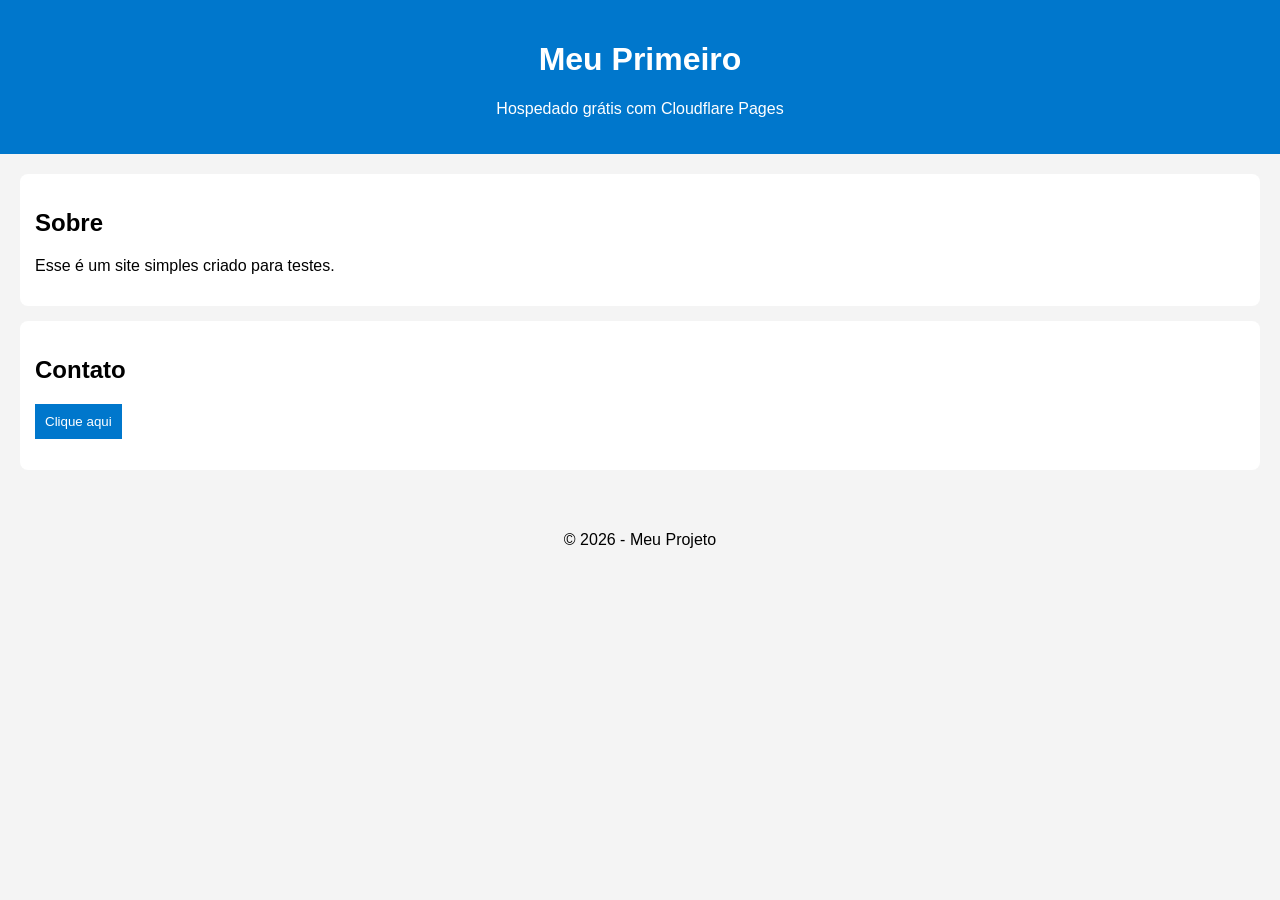
==== index.html @ a83fc157 "Add files via upload" ====
<!DOCTYPE html>
<html lang="pt-BR">
<head>
  <meta charset="UTF-8">
  <title>Meu Site</title>
  <link rel="stylesheet" href="style.css">
</head>
<body>

  <header>
    <h1>Meu Primeiro </h1>
    <p>Hospedado grátis com Cloudflare Pages</p>
  </header>

  <main>
    <section>
      <h2>Sobre</h2>
      <p>Esse é um site simples criado para testes.</p>
    </section>

    <section>
      <h2>Contato</h2>
      <button onclick="mostrarMensagem()">Clique aqui</button>
      <p id="mensagem"></p>
    </section>
  </main>

  <footer>
    <p>© 2026 - Meu Projeto</p>
  </footer>

  <script src="script.js"></script>
</body>
</html>
---- style.css ----
body {
  font-family: Arial, sans-serif;
  margin: 0;
  background: #f4f4f4;
}

header {
  background: #0077cc;
  color: white;
  padding: 20px;
  text-align: center;
}

main {
  padding: 20px;
}

section {
  background: white;
  margin-bottom: 15px;
  padding: 15px;
  border-radius: 8px;
}

button {
  padding: 10px;
  background: #0077cc;
  color: white;
  border: none;
  cursor: pointer;
}

button:hover {
  background: #005fa3;
}

footer {
  text-align: center;
  padding: 10px;
}
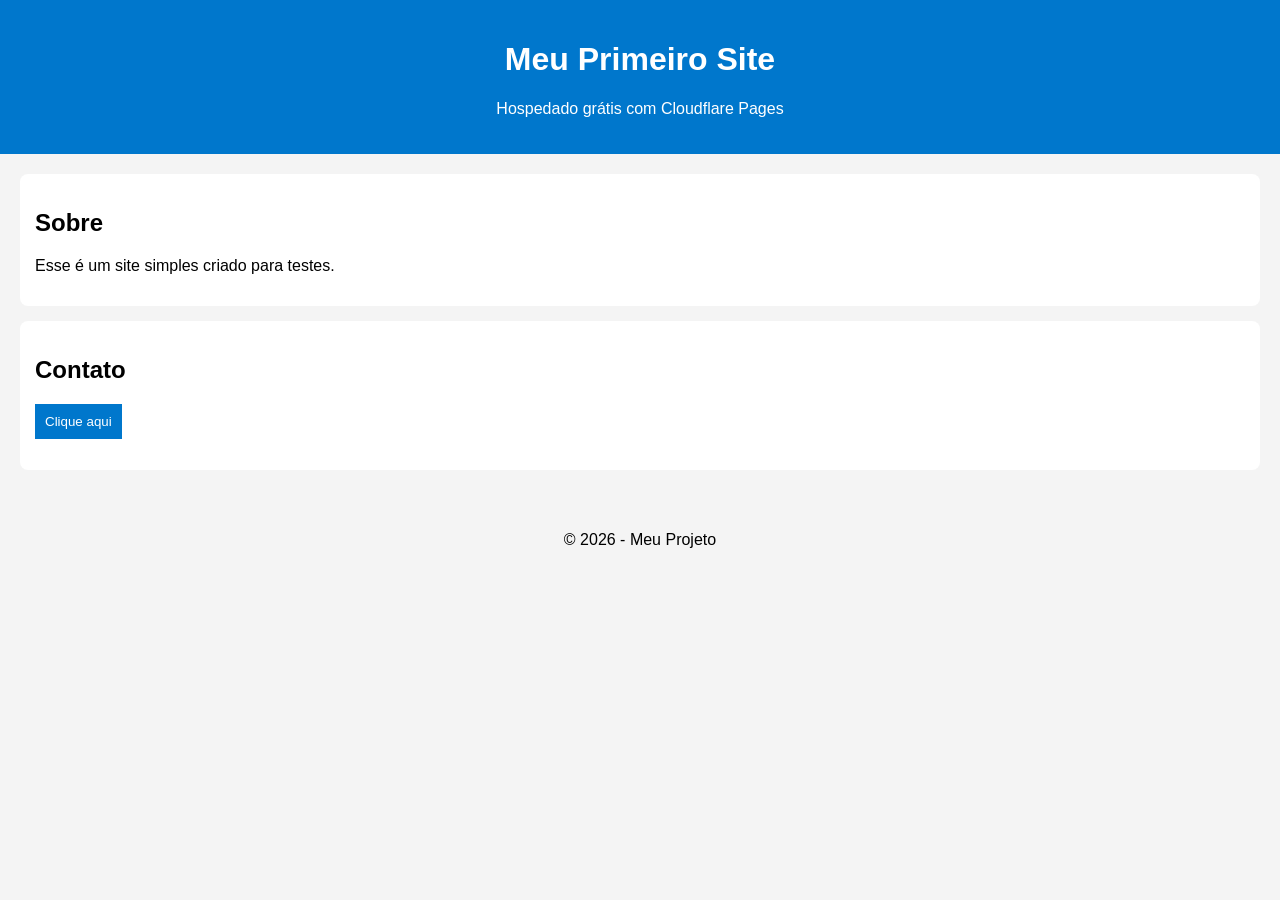
==== commit a5a24505: "Add files via upload" ====
--- a/index.html
+++ b/index.html
@@ -8,7 +8,7 @@
 <body>
 
   <header>
-    <h1>Meu Primeiro </h1>
+    <h1>Meu Primeiro Site </h1>
     <p>Hospedado grátis com Cloudflare Pages</p>
   </header>
 
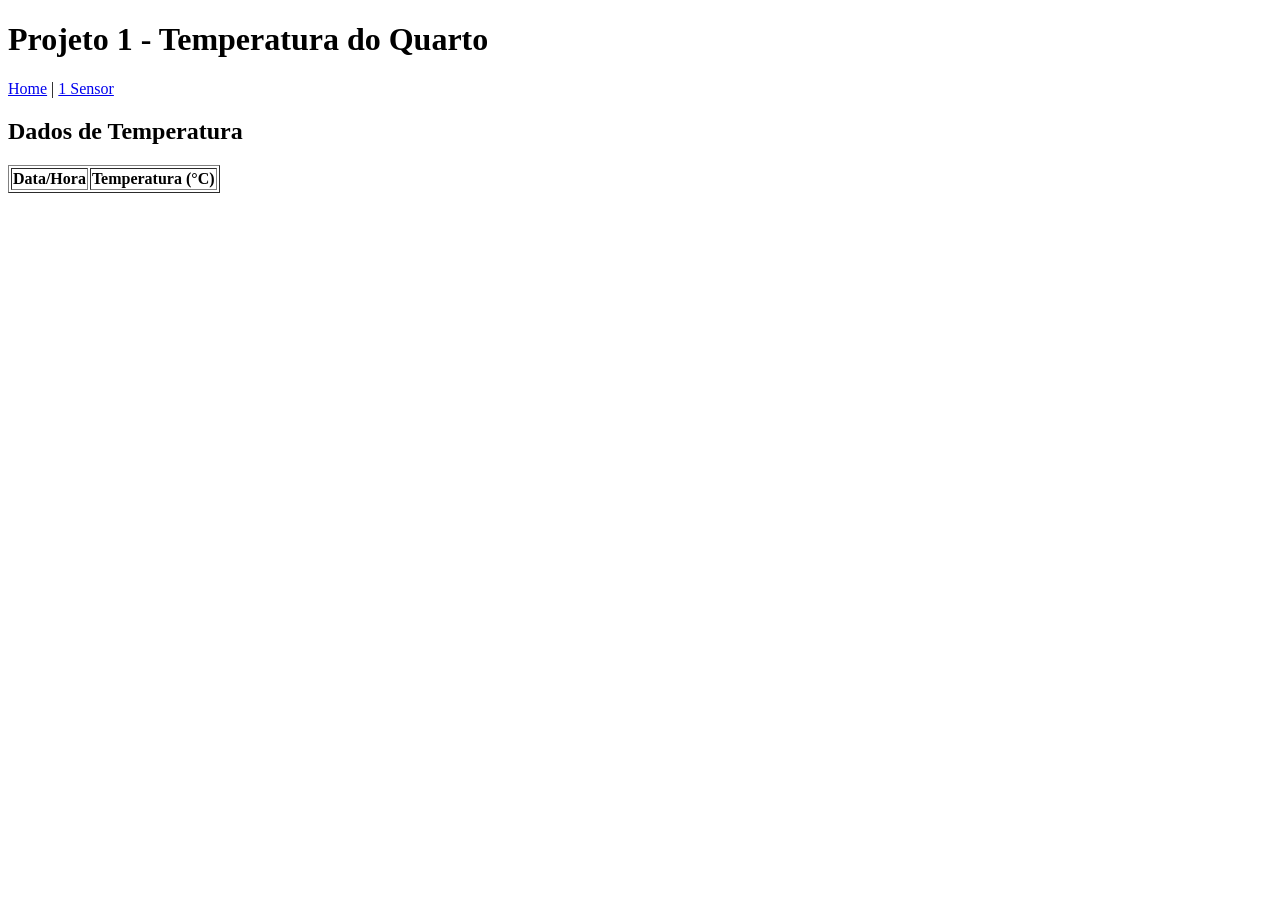
==== commit 3f3f2484: "Add files via upload" ====
--- a/index.html
+++ b/index.html
@@ -1,34 +1,52 @@
 <!DOCTYPE html>
-<html lang="pt-BR">
+<html>
 <head>
   <meta charset="UTF-8">
-  <title>Meu Site</title>
-  <link rel="stylesheet" href="style.css">
+  <title>Temperatura do Quarto</title>
 </head>
+
 <body>
 
-  <header>
-    <h1>Meu Primeiro Site </h1>
-    <p>Hospedado grátis com Cloudflare Pages</p>
-  </header>
+  <h1>Projeto 1 - Temperatura do Quarto</h1>
 
-  <main>
-    <section>
-      <h2>Sobre</h2>
-      <p>Esse é um site simples criado para testes.</p>
-    </section>
+  <nav>
+    <a href="index.html">Home</a> |
+    <a href="sensor1.html">1 Sensor</a>
+  </nav>
 
-    <section>
-      <h2>Contato</h2>
-      <button onclick="mostrarMensagem()">Clique aqui</button>
-      <p id="mensagem"></p>
-    </section>
-  </main>
+  <h2>Dados de Temperatura</h2>
 
-  <footer>
-    <p>© 2026 - Meu Projeto</p>
-  </footer>
+  <table border="1" id="tabela">
+    <tr>
+      <th>Data/Hora</th>
+      <th>Temperatura (°C)</th>
+    </tr>
+  </table>
 
-  <script src="script.js"></script>
+  <script>
+    const url = "https://SEU_PROJETO.supabase.co/rest/v1/temperatura_quarto";
+
+    fetch(url, {
+      headers: {
+        "apikey": "SUA_API_KEY",
+        "Authorization": "Bearer SUA_API_KEY"
+      }
+    })
+    .then(res => res.json())
+    .then(data => {
+      const tabela = document.getElementById("tabela");
+
+      data.forEach(item => {
+        const linha = `
+          <tr>
+            <td>${item.created_at}</td>
+            <td>${item.temperatura}</td>
+          </tr>
+        `;
+        tabela.innerHTML += linha;
+      });
+    });
+  </script>
+
 </body>
 </html>
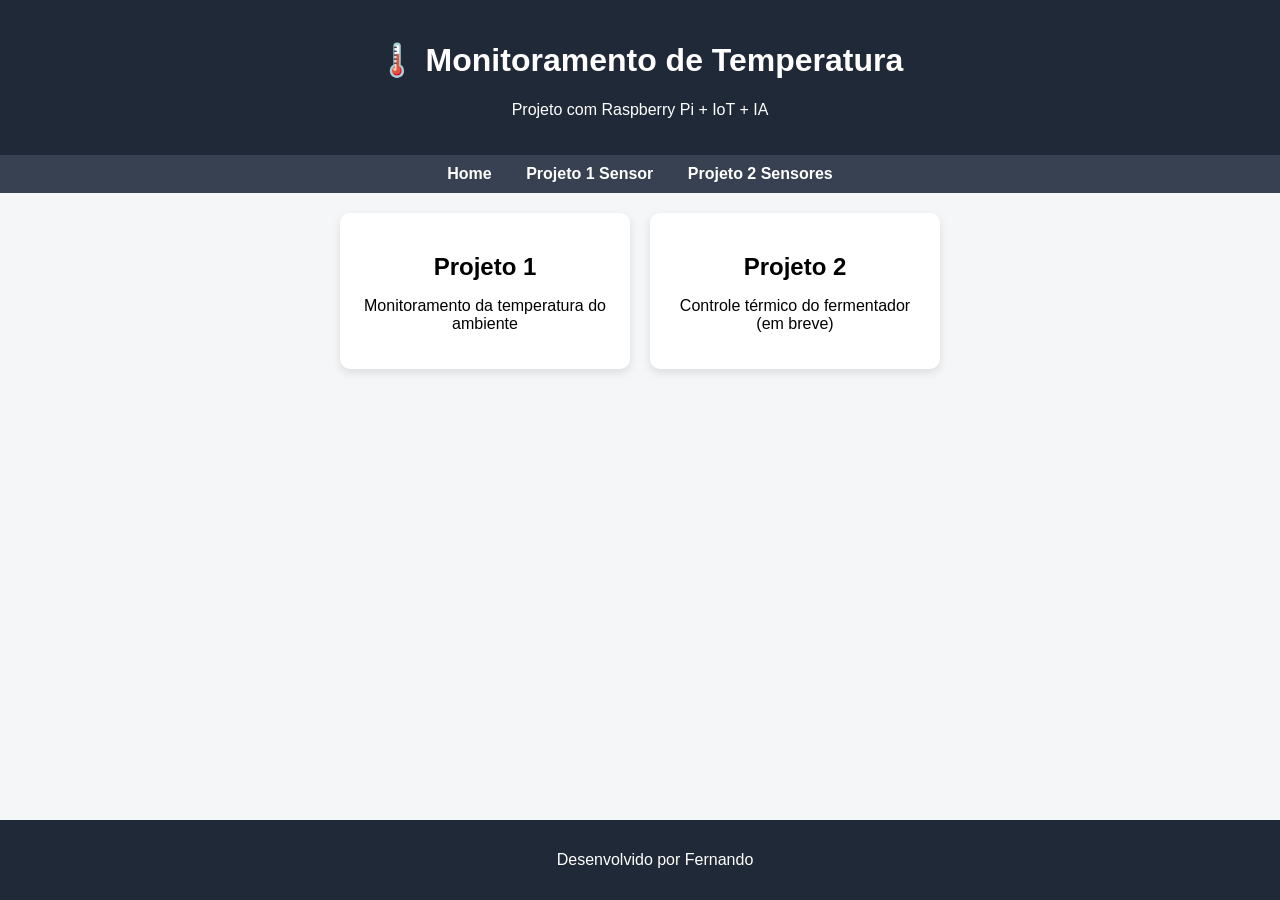
==== commit 7f983430: "Add files via upload" ====
--- a/index.html
+++ b/index.html
@@ -1,52 +1,43 @@
 <!DOCTYPE html>
-<html>
+<html lang="pt-br">
 <head>
   <meta charset="UTF-8">
-  <title>Temperatura do Quarto</title>
+  <title>Monitoramento de Temperatura</title>
+  <link rel="stylesheet" href="style.css">
 </head>
 
 <body>
 
-  <h1>Projeto 1 - Temperatura do Quarto</h1>
+<header>
+  <h1>🌡️ Monitoramento de Temperatura</h1>
+  <p>Projeto com Raspberry Pi + IoT + IA</p>
+</header>
 
-  <nav>
-    <a href="index.html">Home</a> |
-    <a href="sensor1.html">1 Sensor</a>
-  </nav>
+<nav>
+  <a href="index.html">Home</a>
+  <a href="sensor1.html">Projeto 1 Sensor</a>
+  <a href="#">Projeto 2 Sensores</a>
+</nav>
 
-  <h2>Dados de Temperatura</h2>
+<main>
 
-  <table border="1" id="tabela">
-    <tr>
-      <th>Data/Hora</th>
-      <th>Temperatura (°C)</th>
-    </tr>
-  </table>
+  <section class="cards">
+    <div class="card">
+      <h2>Projeto 1</h2>
+      <p>Monitoramento da temperatura do ambiente</p>
+    </div>
 
-  <script>
-    const url = "https://SEU_PROJETO.supabase.co/rest/v1/temperatura_quarto";
+    <div class="card">
+      <h2>Projeto 2</h2>
+      <p>Controle térmico do fermentador (em breve)</p>
+    </div>
+  </section>
 
-    fetch(url, {
-      headers: {
-        "apikey": "SUA_API_KEY",
-        "Authorization": "Bearer SUA_API_KEY"
-      }
-    })
-    .then(res => res.json())
-    .then(data => {
-      const tabela = document.getElementById("tabela");
+</main>
 
-      data.forEach(item => {
-        const linha = `
-          <tr>
-            <td>${item.created_at}</td>
-            <td>${item.temperatura}</td>
-          </tr>
-        `;
-        tabela.innerHTML += linha;
-      });
-    });
-  </script>
+<footer>
+  <p>Desenvolvido por Fernando</p>
+</footer>
 
 </body>
 </html>
--- a/style.css
+++ b/style.css
@@ -0,0 +1,79 @@
+body {
+  margin: 0;
+  font-family: Arial, sans-serif;
+  background-color: #f4f6f8;
+}
+
+header {
+  background: #1f2937;
+  color: white;
+  padding: 20px;
+  text-align: center;
+}
+
+nav {
+  background: #374151;
+  padding: 10px;
+  text-align: center;
+}
+
+nav a {
+  color: white;
+  margin: 0 15px;
+  text-decoration: none;
+  font-weight: bold;
+}
+
+nav a:hover {
+  color: #60a5fa;
+}
+
+main {
+  padding: 20px;
+}
+
+.cards {
+  display: flex;
+  gap: 20px;
+  justify-content: center;
+}
+
+.card {
+  background: white;
+  padding: 20px;
+  width: 250px;
+  border-radius: 10px;
+  box-shadow: 0 4px 10px rgba(0,0,0,0.1);
+  text-align: center;
+}
+
+.card h2 {
+  margin-bottom: 10px;
+}
+
+footer {
+  text-align: center;
+  padding: 15px;
+  background: #1f2937;
+  color: white;
+  position: fixed;
+  bottom: 0;
+  width: 100%;
+}
+
+table {
+  width: 100%;
+  border-collapse: collapse;
+  margin-top: 15px;
+}
+
+th, td {
+  padding: 10px;
+  border-bottom: 1px solid #ddd;
+  text-align: center;
+}
+
+th {
+  background-color: #1f2937;
+  color: white;
+}
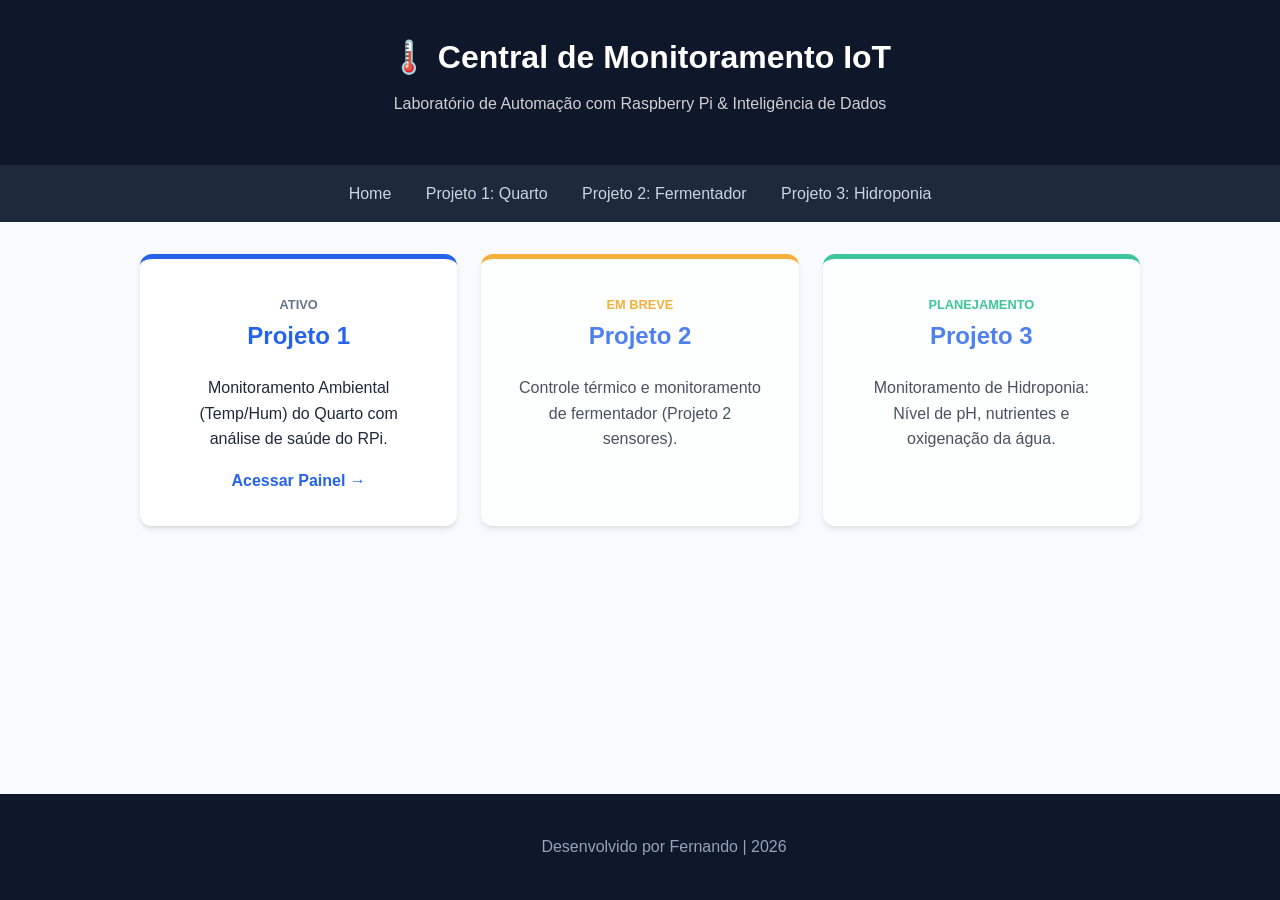
==== commit b78e4221: "Add files via upload" ====
--- a/index.html
+++ b/index.html
@@ -2,41 +2,56 @@
 <html lang="pt-br">
 <head>
   <meta charset="UTF-8">
-  <title>Monitoramento de Temperatura</title>
+  <title>Lab IoT - Fernando</title>
   <link rel="stylesheet" href="style.css">
 </head>
 
 <body>
 
 <header>
-  <h1>🌡️ Monitoramento de Temperatura</h1>
-  <p>Projeto com Raspberry Pi + IoT + IA</p>
+  <h1>🌡️ Central de Monitoramento IoT</h1>
+  <p>Laboratório de Automação com Raspberry Pi & Inteligência de Dados</p>
 </header>
 
 <nav>
   <a href="index.html">Home</a>
-  <a href="sensor1.html">Projeto 1 Sensor</a>
-  <a href="#">Projeto 2 Sensores</a>
+  <a href="sensor1.html">Projeto 1: Quarto</a>
+  <a href="#">Projeto 2: Fermentador</a>
+  <a href="#">Projeto 3: Hidroponia</a>
 </nav>
 
 <main>
 
   <section class="cards">
-    <div class="card">
-      <h2>Projeto 1</h2>
-      <p>Monitoramento da temperatura do ambiente</p>
+    <!-- Projeto 1: ATIVO -->
+    <a href="sensor1.html" style="text-decoration: none; color: inherit;">
+      <div class="card" style="border-top: 5px solid var(--primary);">
+        <span style="font-size: 0.8rem; color: var(--secondary); font-weight: bold; text-transform: uppercase;">Ativo</span>
+        <h2>Projeto 1</h2>
+        <p>Monitoramento Ambiental (Temp/Hum) do Quarto com análise de saúde do RPi.</p>
+        <div style="margin-top: 1rem; color: var(--primary); font-weight: bold;">Acessar Painel →</div>
+      </div>
+    </a>
+
+    <!-- Projeto 2: EM BREVE -->
+    <div class="card" style="opacity: 0.8; border-top: 5px solid #f59e0b;">
+      <span style="font-size: 0.8rem; color: #f59e0b; font-weight: bold; text-transform: uppercase;">Em Breve</span>
+      <h2>Projeto 2</h2>
+      <p>Controle térmico e monitoramento de fermentador (Projeto 2 sensores).</p>
     </div>
 
-    <div class="card">
-      <h2>Projeto 2</h2>
-      <p>Controle térmico do fermentador (em breve)</p>
+    <!-- Projeto 3: PLANEJAMENTO -->
+    <div class="card" style="opacity: 0.8; border-top: 5px solid #10b981;">
+      <span style="font-size: 0.8rem; color: #10b981; font-weight: bold; text-transform: uppercase;">Planejamento</span>
+      <h2>Projeto 3</h2>
+      <p>Monitoramento de Hidroponia: Nível de pH, nutrientes e oxigenação da água.</p>
     </div>
   </section>
 
 </main>
 
 <footer>
-  <p>Desenvolvido por Fernando</p>
+  <p>Desenvolvido por Fernando | 2026</p>
 </footer>
 
 </body>
--- a/style.css
+++ b/style.css
@@ -1,79 +1,178 @@
+:root {
+  --primary: #2563eb;
+  --secondary: #64748b;
+  --bg: #f8fafc;
+  --card-bg: #ffffff;
+  --text: #1e293b;
+  --header-bg: #0f172a;
+}
+
 body {
   margin: 0;
-  font-family: Arial, sans-serif;
-  background-color: #f4f6f8;
+  font-family: 'Segoe UI', Roboto, Helvetica, Arial, sans-serif;
+  background-color: var(--bg);
+  color: var(--text);
+  line-height: 1.6;
 }
 
 header {
-  background: #1f2937;
+  background: var(--header-bg);
   color: white;
-  padding: 20px;
+  padding: 2rem 1rem;
+  text-align: center;
+  box-shadow: 0 2px 10px rgba(0,0,0,0.2);
+}
+
+header h1 { margin: 0; font-size: 2rem; }
+header p { opacity: 0.8; margin-top: 0.5rem; }
+
+nav {
+  background: #1e293b;
+  padding: 1rem;
+  text-align: center;
+  position: sticky;
+  top: 0;
+  z-index: 100;
+}
+
+nav a {
+  color: #cbd5e1;
+  margin: 0 15px;
+  text-decoration: none;
+  font-weight: 500;
+  transition: color 0.3s;
+}
+
+nav a:hover { color: white; }
+
+main {
+  max-width: 1000px;
+  margin: 2rem auto;
+  padding: 0 1rem;
+  padding-bottom: 5rem;
+}
+
+.cards {
+  display: grid;
+  grid-template-columns: repeat(auto-fit, minmax(280px, 1fr));
+  gap: 1.5rem;
+}
+
+.card {
+  background: var(--card-bg);
+  padding: 2rem;
+  border-radius: 12px;
+  box-shadow: 0 4px 6px -1px rgba(0,0,0,0.1), 0 2px 4px -1px rgba(0,0,0,0.06);
+  text-align: center;
+  transition: transform 0.2s;
+}
+
+.card:hover { transform: translateY(-4px); }
+
+.card h2 { color: var(--primary); margin-top: 0; }
+
+table {
+  width: 100%;
+  border-collapse: separate;
+  border-spacing: 0;
+  margin-top: 1.5rem;
+  border-radius: 8px;
+  overflow: hidden;
+  background: white;
+  box-shadow: 0 4px 6px rgba(0,0,0,0.05);
+}
+
+th, td {
+  padding: 1rem;
   text-align: center;
 }
 
-nav {
-  background: #374151;
-  padding: 10px;
-  text-align: center;
+th {
+  background-color: #f1f5f9;
+  color: var(--secondary);
+  font-weight: 600;
+  text-transform: uppercase;
+  font-size: 0.75rem;
+  letter-spacing: 0.05em;
 }
 
-nav a {
-  color: white;
-  margin: 0 15px;
-  text-decoration: none;
-  font-weight: bold;
-}
-
-nav a:hover {
-  color: #60a5fa;
-}
-
-main {
-  padding: 20px;
-}
-
-.cards {
-  display: flex;
-  gap: 20px;
-  justify-content: center;
-}
-
-.card {
-  background: white;
-  padding: 20px;
-  width: 250px;
-  border-radius: 10px;
-  box-shadow: 0 4px 10px rgba(0,0,0,0.1);
-  text-align: center;
-}
-
-.card h2 {
-  margin-bottom: 10px;
+tr:not(:last-child) td {
+  border-bottom: 1px solid #f1f5f9;
 }
 
 footer {
   text-align: center;
-  padding: 15px;
-  background: #1f2937;
-  color: white;
+  padding: 1.5rem;
+  background: var(--header-bg);
+  color: #94a3b8;
   position: fixed;
   bottom: 0;
   width: 100%;
 }
 
-table {
-  width: 100%;
-  border-collapse: collapse;
-  margin-top: 15px;
+/* Status de temperatura */
+.temp-high { color: #ef4444; font-weight: bold; }
+.temp-low { color: #3b82f6; font-weight: bold; }
+.temp-normal { color: #10b981; font-weight: bold; }
+.hum-value { color: #0891b2; font-weight: bold; }
+
+/* Tabs */
+.tabs {
+  display: flex;
+  justify-content: center;
+  gap: 0.5rem;
+  margin-bottom: 2rem;
+  background: #e2e8f0;
+  padding: 0.5rem;
+  border-radius: 12px;
 }
 
-th, td {
-  padding: 10px;
-  border-bottom: 1px solid #ddd;
-  text-align: center;
+.tab-btn {
+  padding: 0.6rem 1.2rem;
+  border: none;
+  background: none;
+  border-radius: 8px;
+  cursor: pointer;
+  font-weight: 600;
+  color: var(--secondary);
+  transition: all 0.3s;
 }
 
-th {
-  background-color: #1f2937;
-  color: white;
+.tab-btn.active {
+  background: white;
+  color: var(--primary);
+  box-shadow: 0 2px 4px rgba(0,0,0,0.1);
+}
+
+.tab-btn:hover:not(.active) {
+  background: rgba(255,255,255,0.5);
+}
+
+/* Resumo */
+.summary-grid {
+  display: grid;
+  grid-template-columns: repeat(auto-fit, minmax(150px, 1fr));
+  gap: 1rem;
+  margin-bottom: 2rem;
+}
+
+.summary-item {
+  background: white;
+  padding: 1rem;
+  border-radius: 12px;
+  text-align: center;
+  box-shadow: 0 2px 4px rgba(0,0,0,0.05);
+}
+
+.summary-label {
+  font-size: 0.75rem;
+  color: var(--secondary);
+  text-transform: uppercase;
+  display: block;
+}
+
+.summary-value {
+  font-size: 1.25rem;
+  font-weight: bold;
+  color: var(--text);
 }
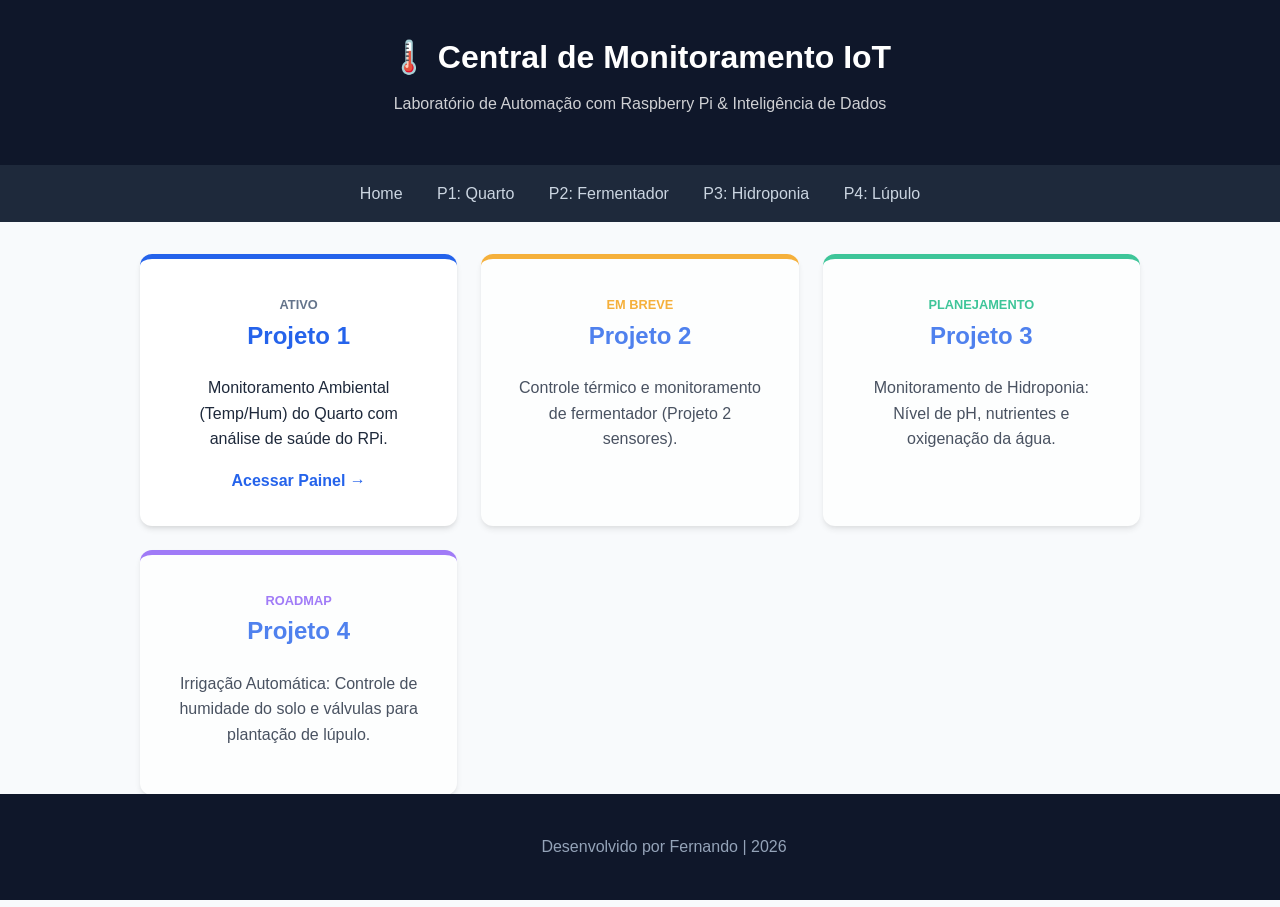
==== commit d38012fa: "Add files via upload" ====
--- a/index.html
+++ b/index.html
@@ -15,9 +15,10 @@
 
 <nav>
   <a href="index.html">Home</a>
-  <a href="sensor1.html">Projeto 1: Quarto</a>
-  <a href="#">Projeto 2: Fermentador</a>
-  <a href="#">Projeto 3: Hidroponia</a>
+  <a href="sensor1.html">P1: Quarto</a>
+  <a href="#">P2: Fermentador</a>
+  <a href="#">P3: Hidroponia</a>
+  <a href="#">P4: Lúpulo</a>
 </nav>
 
 <main>
@@ -46,6 +47,13 @@
       <h2>Projeto 3</h2>
       <p>Monitoramento de Hidroponia: Nível de pH, nutrientes e oxigenação da água.</p>
     </div>
+
+    <!-- Projeto 4: ROADMAP -->
+    <div class="card" style="opacity: 0.8; border-top: 5px solid #8b5cf6;">
+      <span style="font-size: 0.8rem; color: #8b5cf6; font-weight: bold; text-transform: uppercase;">Roadmap</span>
+      <h2>Projeto 4</h2>
+      <p>Irrigação Automática: Controle de humidade do solo e válvulas para plantação de lúpulo.</p>
+    </div>
   </section>
 
 </main>
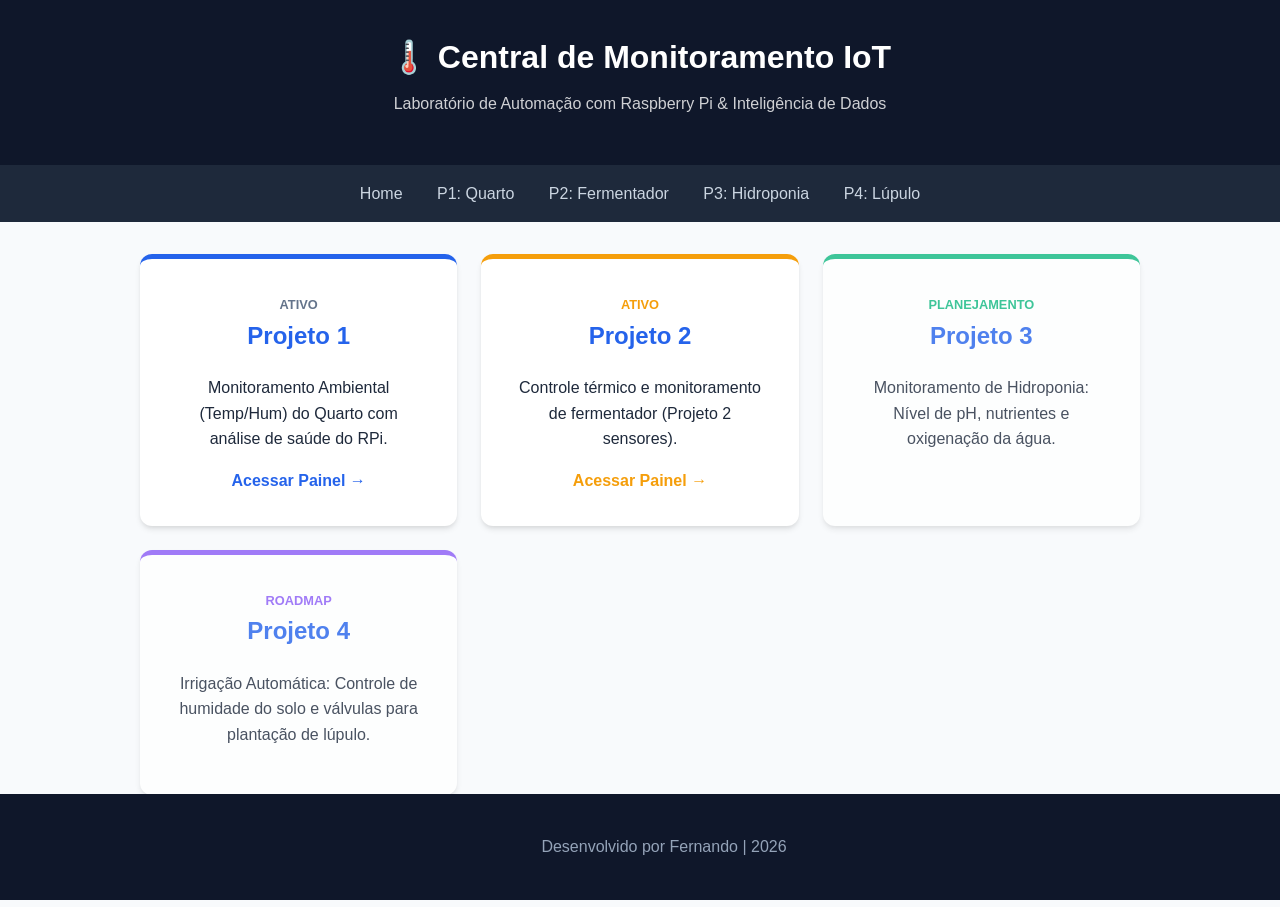
==== commit e711cc27: "Add files via upload" ====
--- a/index.html
+++ b/index.html
@@ -16,7 +16,7 @@
 <nav>
   <a href="index.html">Home</a>
   <a href="sensor1.html">P1: Quarto</a>
-  <a href="#">P2: Fermentador</a>
+  <a href="sensor2.html">P2: Fermentador</a>
   <a href="#">P3: Hidroponia</a>
   <a href="#">P4: Lúpulo</a>
 </nav>
@@ -34,12 +34,15 @@
       </div>
     </a>
 
-    <!-- Projeto 2: EM BREVE -->
-    <div class="card" style="opacity: 0.8; border-top: 5px solid #f59e0b;">
-      <span style="font-size: 0.8rem; color: #f59e0b; font-weight: bold; text-transform: uppercase;">Em Breve</span>
-      <h2>Projeto 2</h2>
-      <p>Controle térmico e monitoramento de fermentador (Projeto 2 sensores).</p>
-    </div>
+    <!-- Projeto 2: ATIVO -->
+    <a href="sensor2.html" style="text-decoration: none; color: inherit;">
+      <div class="card" style="border-top: 5px solid #f59e0b;">
+        <span style="font-size: 0.8rem; color: #f59e0b; font-weight: bold; text-transform: uppercase;">Ativo</span>
+        <h2>Projeto 2</h2>
+        <p>Controle térmico e monitoramento de fermentador (Projeto 2 sensores).</p>
+        <div style="margin-top: 1rem; color: #f59e0b; font-weight: bold;">Acessar Painel →</div>
+      </div>
+    </a>
 
     <!-- Projeto 3: PLANEJAMENTO -->
     <div class="card" style="opacity: 0.8; border-top: 5px solid #10b981;">
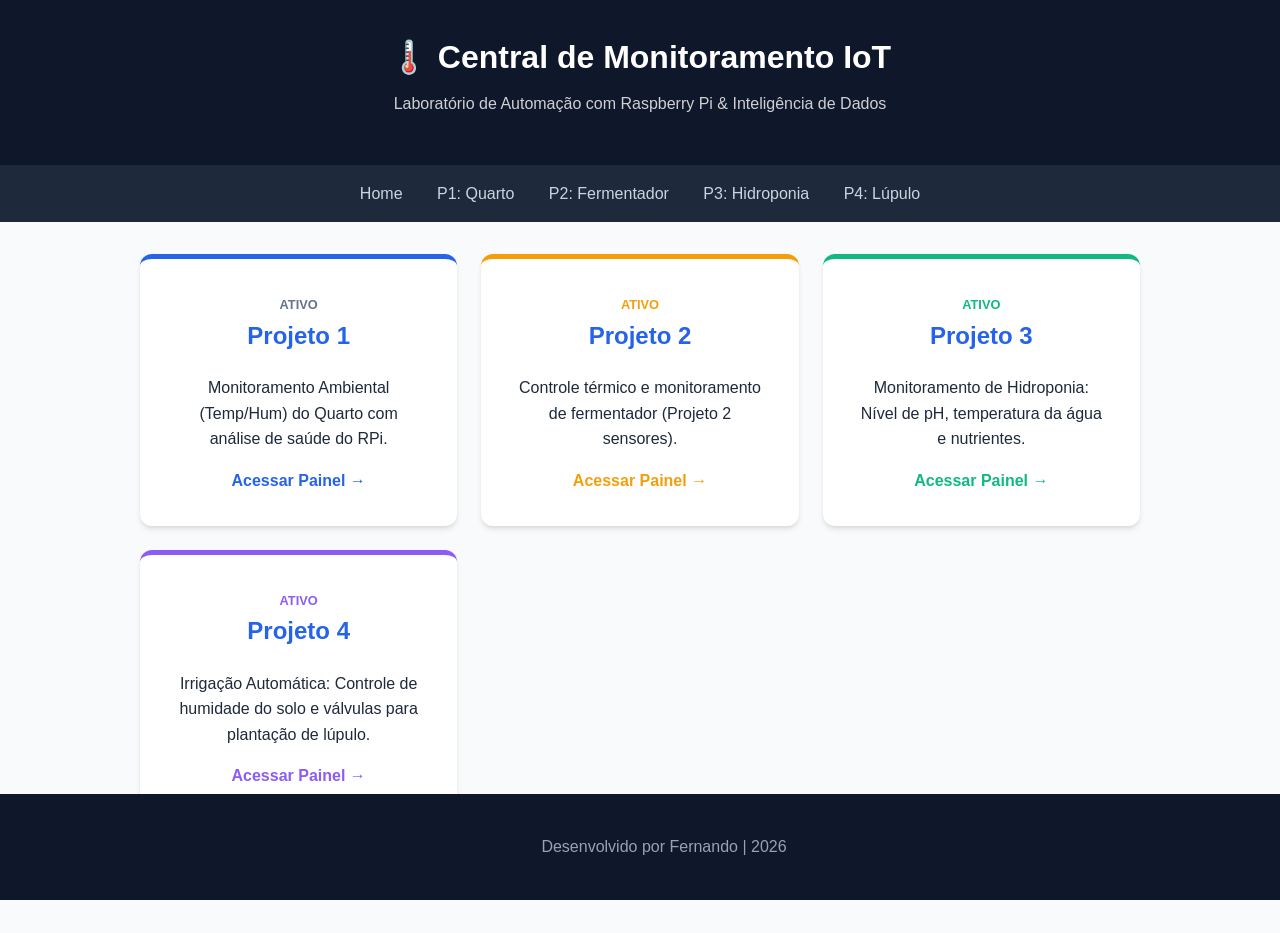
==== commit 637119ad: "Add files via upload" ====
--- a/index.html
+++ b/index.html
@@ -17,8 +17,8 @@
   <a href="index.html">Home</a>
   <a href="sensor1.html">P1: Quarto</a>
   <a href="sensor2.html">P2: Fermentador</a>
-  <a href="#">P3: Hidroponia</a>
-  <a href="#">P4: Lúpulo</a>
+  <a href="sensor3.html">P3: Hidroponia</a>
+  <a href="sensor4.html">P4: Lúpulo</a>
 </nav>
 
 <main>
@@ -44,19 +44,25 @@
       </div>
     </a>
 
-    <!-- Projeto 3: PLANEJAMENTO -->
-    <div class="card" style="opacity: 0.8; border-top: 5px solid #10b981;">
-      <span style="font-size: 0.8rem; color: #10b981; font-weight: bold; text-transform: uppercase;">Planejamento</span>
-      <h2>Projeto 3</h2>
-      <p>Monitoramento de Hidroponia: Nível de pH, nutrientes e oxigenação da água.</p>
-    </div>
+    <!-- Projeto 3: ATIVO -->
+    <a href="sensor3.html" style="text-decoration: none; color: inherit;">
+      <div class="card" style="border-top: 5px solid #10b981;">
+        <span style="font-size: 0.8rem; color: #10b981; font-weight: bold; text-transform: uppercase;">Ativo</span>
+        <h2>Projeto 3</h2>
+        <p>Monitoramento de Hidroponia: Nível de pH, temperatura da água e nutrientes.</p>
+        <div style="margin-top: 1rem; color: #10b981; font-weight: bold;">Acessar Painel →</div>
+      </div>
+    </a>
 
-    <!-- Projeto 4: ROADMAP -->
-    <div class="card" style="opacity: 0.8; border-top: 5px solid #8b5cf6;">
-      <span style="font-size: 0.8rem; color: #8b5cf6; font-weight: bold; text-transform: uppercase;">Roadmap</span>
-      <h2>Projeto 4</h2>
-      <p>Irrigação Automática: Controle de humidade do solo e válvulas para plantação de lúpulo.</p>
-    </div>
+    <!-- Projeto 4: ATIVO -->
+    <a href="sensor4.html" style="text-decoration: none; color: inherit;">
+      <div class="card" style="border-top: 5px solid #8b5cf6;">
+        <span style="font-size: 0.8rem; color: #8b5cf6; font-weight: bold; text-transform: uppercase;">Ativo</span>
+        <h2>Projeto 4</h2>
+        <p>Irrigação Automática: Controle de humidade do solo e válvulas para plantação de lúpulo.</p>
+        <div style="margin-top: 1rem; color: #8b5cf6; font-weight: bold;">Acessar Painel →</div>
+      </div>
+    </a>
   </section>
 
 </main>
